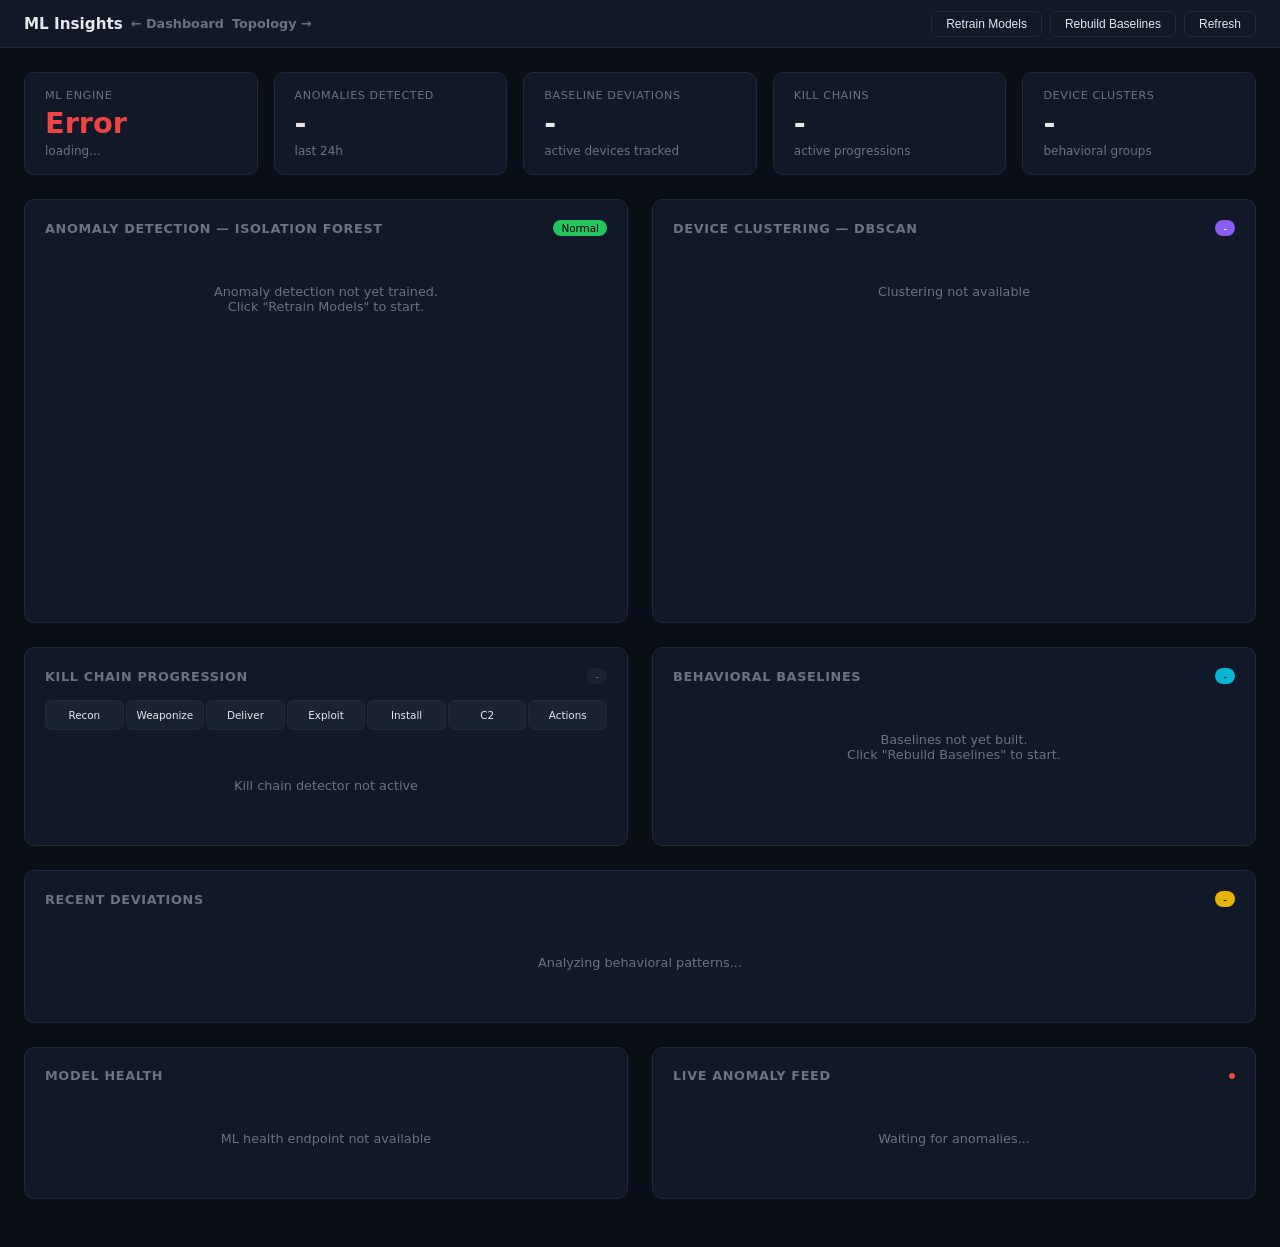
==== shallots/web/static/ml.html @ 07ea7e21 "Initial public release of Security Shallots" ====
<!DOCTYPE html>
<html lang="en">
<head>
  <meta charset="UTF-8" />
  <meta name="viewport" content="width=device-width, initial-scale=1.0" />
  <title>ML Insights — Security Shallots</title>
  <link rel="icon" href="data:image/svg+xml,<svg xmlns='http://www.w3.org/2000/svg' viewBox='0 0 100 100'><text y='.9em' font-size='90'>&#x1F9C5;</text></svg>" />
  <script src="https://d3js.org/d3.v7.min.js"></script>
  <style>
    * { margin: 0; padding: 0; box-sizing: border-box; }
    :root {
      --bg: #0a0e17;
      --bg-panel: #111827;
      --bg-card: #1a2332;
      --border: #1f2937;
      --text: #e5e7eb;
      --text-muted: #6b7280;
      --accent: #3b82f6;
      --sev-low: #22c55e;
      --sev-medium: #eab308;
      --sev-high: #f97316;
      --sev-critical: #ef4444;
      --purple: #8b5cf6;
      --cyan: #06b6d4;
      --pink: #ec4899;
    }
    body {
      background: var(--bg);
      color: var(--text);
      font-family: -apple-system, BlinkMacSystemFont, 'Segoe UI', system-ui, sans-serif;
      min-height: 100vh;
    }
    .topbar {
      position: sticky; top: 0; z-index: 100;
      height: 48px; background: var(--bg-panel);
      border-bottom: 1px solid var(--border);
      display: flex; align-items: center; padding: 0 1.5rem; gap: 1rem;
    }
    .topbar-title { font-size: 0.95rem; font-weight: 600; display: flex; align-items: center; gap: 0.5rem; }
    .topbar-title a { color: var(--text-muted); text-decoration: none; font-size: 0.8rem; }
    .topbar-title a:hover { color: var(--accent); }
    .topbar-actions { margin-left: auto; display: flex; gap: 0.5rem; }
    .btn {
      padding: 5px 14px; border-radius: 6px; border: 1px solid var(--border);
      background: var(--bg-panel); color: var(--text); font-size: 0.75rem;
      cursor: pointer; transition: all 0.15s;
    }
    .btn:hover { border-color: var(--accent); color: var(--accent); }
    .btn-primary { background: var(--accent); color: #fff; border-color: var(--accent); }
    .btn-primary:hover { opacity: 0.9; }
    .btn:disabled { opacity: 0.5; cursor: not-allowed; }

    .dashboard { padding: 1.5rem; max-width: 1600px; margin: 0 auto; }

    /* Status cards */
    .status-row {
      display: grid; grid-template-columns: repeat(auto-fit, minmax(200px, 1fr));
      gap: 1rem; margin-bottom: 1.5rem;
    }
    .status-card {
      background: var(--bg-panel); border: 1px solid var(--border);
      border-radius: 10px; padding: 1rem 1.25rem;
    }
    .status-card .sc-label { font-size: 0.7rem; color: var(--text-muted); text-transform: uppercase; letter-spacing: 0.05em; }
    .status-card .sc-value { font-size: 1.8rem; font-weight: 700; margin: 0.25rem 0; }
    .status-card .sc-sub { font-size: 0.75rem; color: var(--text-muted); }
    .sc-ok { color: var(--sev-low); }
    .sc-warn { color: var(--sev-medium); }
    .sc-crit { color: var(--sev-critical); }

    /* Panel grid */
    .panel-grid {
      display: grid; grid-template-columns: 1fr 1fr;
      gap: 1.5rem; margin-bottom: 1.5rem;
    }
    @media (max-width: 900px) { .panel-grid { grid-template-columns: 1fr; } }
    .panel-full { grid-column: 1 / -1; }

    .panel {
      background: var(--bg-panel); border: 1px solid var(--border);
      border-radius: 10px; padding: 1.25rem; overflow: hidden;
    }
    .panel-title {
      font-size: 0.8rem; font-weight: 600; text-transform: uppercase;
      letter-spacing: 0.05em; color: var(--text-muted); margin-bottom: 1rem;
      display: flex; align-items: center; justify-content: space-between;
    }
    .panel-title .pt-badge {
      font-size: 0.65rem; padding: 2px 8px; border-radius: 10px;
      font-weight: 500; text-transform: none; letter-spacing: normal;
    }

    /* Anomaly scatter plot */
    .scatter-container { width: 100%; height: 300px; position: relative; }
    .scatter-container svg { width: 100%; height: 100%; }

    /* Baseline table */
    .baseline-table { width: 100%; font-size: 0.78rem; border-collapse: collapse; }
    .baseline-table th {
      text-align: left; padding: 6px 8px; border-bottom: 1px solid var(--border);
      color: var(--text-muted); font-weight: 500; font-size: 0.7rem;
    }
    .baseline-table td { padding: 6px 8px; border-bottom: 1px solid rgba(255,255,255,0.04); }
    .baseline-table tr:hover td { background: rgba(59,130,246,0.05); }

    /* Kill chain */
    .kc-stages { display: flex; gap: 2px; margin-bottom: 1rem; }
    .kc-stage {
      flex: 1; text-align: center; padding: 8px 4px; border-radius: 6px;
      font-size: 0.65rem; font-weight: 500; background: var(--bg-card);
      border: 1px solid var(--border); transition: all 0.3s;
    }
    .kc-stage.active { background: var(--sev-critical); border-color: var(--sev-critical); color: #fff; }
    .kc-stage.partial { background: rgba(249,115,22,0.2); border-color: var(--sev-high); color: var(--sev-high); }
    .kc-chain {
      background: var(--bg-card); border: 1px solid var(--border);
      border-radius: 8px; padding: 0.75rem; margin-bottom: 0.75rem;
    }
    .kc-chain-header { display: flex; justify-content: space-between; align-items: center; margin-bottom: 0.4rem; }
    .kc-chain-entity { font-weight: 600; font-size: 0.85rem; }
    .kc-chain-score { font-size: 0.75rem; padding: 2px 8px; border-radius: 10px; }
    .kc-chain-stages { font-size: 0.75rem; color: var(--text-muted); }

    /* Cluster viz */
    .cluster-container { width: 100%; height: 350px; }
    .cluster-container svg { width: 100%; height: 100%; }

    /* Deviation list */
    .dev-item {
      padding: 0.5rem 0; border-bottom: 1px solid rgba(255,255,255,0.04);
      display: flex; align-items: center; gap: 0.75rem; font-size: 0.8rem;
    }
    .dev-icon { width: 28px; height: 28px; border-radius: 6px; display: flex; align-items: center; justify-content: center; font-size: 0.9rem; }
    .dev-new-ip .dev-icon { background: rgba(139,92,246,0.15); }
    .dev-new-port .dev-icon { background: rgba(6,182,212,0.15); }
    .dev-volume-spike .dev-icon { background: rgba(239,68,68,0.15); }
    .dev-new-category .dev-icon { background: rgba(234,179,8,0.15); }
    .dev-protocol-change .dev-icon { background: rgba(236,72,153,0.15); }
    .dev-details { flex: 1; }
    .dev-details .dev-title { font-weight: 500; }
    .dev-details .dev-sub { font-size: 0.72rem; color: var(--text-muted); }
    .dev-time { font-size: 0.7rem; color: var(--text-muted); white-space: nowrap; }

    /* Model health bars */
    .model-bar { margin-bottom: 0.75rem; }
    .model-bar-label { display: flex; justify-content: space-between; font-size: 0.75rem; margin-bottom: 4px; }
    .model-bar-track { height: 6px; background: var(--bg-card); border-radius: 3px; overflow: hidden; }
    .model-bar-fill { height: 100%; border-radius: 3px; transition: width 0.5s; }

    /* Live feed */
    .live-feed { max-height: 300px; overflow-y: auto; }
    .feed-item {
      padding: 0.4rem 0; border-bottom: 1px solid rgba(255,255,255,0.04);
      font-size: 0.75rem; display: flex; gap: 0.5rem; align-items: center;
    }
    .feed-dot { width: 6px; height: 6px; border-radius: 50%; flex-shrink: 0; }
    .feed-score { margin-left: auto; font-weight: 600; white-space: nowrap; }

    .loading { color: var(--text-muted); font-size: 0.8rem; padding: 2rem; text-align: center; }
    .empty-state { color: var(--text-muted); font-size: 0.8rem; text-align: center; padding: 2rem; }

    @keyframes pulse { 0%, 100% { opacity: 1; } 50% { opacity: 0.4; } }
    .pulse { animation: pulse 2s ease-in-out infinite; }
  </style>
</head>
<body>

<div class="topbar">
  <div class="topbar-title">
    <span>ML Insights</span>
    <a href="/">&#8592; Dashboard</a>
    <a href="/topology">Topology &#8594;</a>
  </div>
  <div class="topbar-actions">
    <button class="btn" id="btn-retrain" onclick="retrain()">Retrain Models</button>
    <button class="btn" id="btn-rebuild" onclick="rebuildBaselines()">Rebuild Baselines</button>
    <button class="btn" id="btn-refresh" onclick="loadAll()">Refresh</button>
  </div>
</div>

<div class="dashboard">
  <!-- Status cards -->
  <div class="status-row" id="status-cards">
    <div class="status-card">
      <div class="sc-label">ML Engine</div>
      <div class="sc-value" id="ml-status">-</div>
      <div class="sc-sub" id="ml-status-sub">loading...</div>
    </div>
    <div class="status-card">
      <div class="sc-label">Anomalies Detected</div>
      <div class="sc-value" id="anomaly-count">-</div>
      <div class="sc-sub" id="anomaly-sub">last 24h</div>
    </div>
    <div class="status-card">
      <div class="sc-label">Baseline Deviations</div>
      <div class="sc-value" id="deviation-count">-</div>
      <div class="sc-sub" id="deviation-sub">active devices tracked</div>
    </div>
    <div class="status-card">
      <div class="sc-label">Kill Chains</div>
      <div class="sc-value" id="kc-count">-</div>
      <div class="sc-sub" id="kc-sub">active progressions</div>
    </div>
    <div class="status-card">
      <div class="sc-label">Device Clusters</div>
      <div class="sc-value" id="cluster-count">-</div>
      <div class="sc-sub" id="cluster-sub">behavioral groups</div>
    </div>
  </div>

  <div class="panel-grid">
    <!-- Anomaly Scatter Plot -->
    <div class="panel">
      <div class="panel-title">
        <span>Anomaly Detection — Isolation Forest</span>
        <span class="pt-badge" id="anomaly-badge" style="background:var(--sev-low);color:#000">Normal</span>
      </div>
      <div class="scatter-container" id="scatter-plot">
        <div class="loading">Loading anomaly data...</div>
      </div>
    </div>

    <!-- Device Clusters -->
    <div class="panel">
      <div class="panel-title">
        <span>Device Clustering — DBSCAN</span>
        <span class="pt-badge" id="cluster-badge" style="background:var(--purple);color:#fff">-</span>
      </div>
      <div class="cluster-container" id="cluster-plot">
        <div class="loading">Loading cluster data...</div>
      </div>
    </div>

    <!-- Kill Chain Tracker -->
    <div class="panel">
      <div class="panel-title">
        <span>Kill Chain Progression</span>
        <span class="pt-badge" id="kc-badge" style="background:var(--bg-card);color:var(--text-muted)">-</span>
      </div>
      <div class="kc-stages" id="kc-stage-bar">
        <div class="kc-stage" data-stage="recon">Recon</div>
        <div class="kc-stage" data-stage="weaponize">Weaponize</div>
        <div class="kc-stage" data-stage="deliver">Deliver</div>
        <div class="kc-stage" data-stage="exploit">Exploit</div>
        <div class="kc-stage" data-stage="install">Install</div>
        <div class="kc-stage" data-stage="c2">C2</div>
        <div class="kc-stage" data-stage="actions">Actions</div>
      </div>
      <div id="kc-chains"><div class="empty-state">No active kill chains</div></div>
    </div>

    <!-- Behavioral Baselines -->
    <div class="panel">
      <div class="panel-title">
        <span>Behavioral Baselines</span>
        <span class="pt-badge" id="baseline-badge" style="background:var(--cyan);color:#000">-</span>
      </div>
      <div id="baselines-content"><div class="loading">Loading baselines...</div></div>
    </div>

    <!-- Baseline Deviations -->
    <div class="panel panel-full">
      <div class="panel-title">
        <span>Recent Deviations</span>
        <span class="pt-badge" id="dev-badge" style="background:var(--sev-medium);color:#000">-</span>
      </div>
      <div id="deviations-list"><div class="loading">Analyzing behavioral patterns...</div></div>
    </div>

    <!-- Model Health -->
    <div class="panel">
      <div class="panel-title"><span>Model Health</span></div>
      <div id="model-health"><div class="loading">Loading model status...</div></div>
    </div>

    <!-- Live Anomaly Feed -->
    <div class="panel">
      <div class="panel-title">
        <span>Live Anomaly Feed</span>
        <span class="pulse" style="display:inline-block;width:6px;height:6px;border-radius:50%;background:var(--sev-critical)"></span>
      </div>
      <div class="live-feed" id="live-feed"><div class="empty-state">Waiting for anomalies...</div></div>
    </div>
  </div>
</div>

<script>
const API = '';

function esc(s) {
  if (!s) return '';
  const d = document.createElement('div');
  d.textContent = String(s);
  return d.innerHTML;
}

function timeAgo(ts) {
  if (!ts) return '-';
  const d = new Date(ts);
  const s = Math.floor((Date.now() - d) / 1000);
  if (s < 60) return s + 's ago';
  if (s < 3600) return Math.floor(s/60) + 'm ago';
  if (s < 86400) return Math.floor(s/3600) + 'h ago';
  return Math.floor(s/86400) + 'd ago';
}

async function fetchJSON(url) {
  const res = await fetch(url);
  if (!res.ok) throw new Error(`HTTP ${res.status}`);
  return res.json();
}

// ── Status Cards ──────────────────────────────────────────────────────────

async function loadMLHealth() {
  try {
    const data = await fetchJSON('/api/ml/health');
    const el = document.getElementById('ml-status');
    const sub = document.getElementById('ml-status-sub');
    if (data.active) {
      el.textContent = 'Active';
      el.className = 'sc-value sc-ok';
      const models = data.models_loaded || 0;
      const alerts = data.training_alerts || 0;
      sub.textContent = `${models} model(s), trained on ${alerts} alerts`;
    } else {
      el.textContent = 'Offline';
      el.className = 'sc-value sc-warn';
      sub.textContent = data.reason || 'ML engine not available';
    }
  } catch {
    document.getElementById('ml-status').textContent = 'Error';
    document.getElementById('ml-status').className = 'sc-value sc-crit';
  }
}

async function loadAnomalies() {
  try {
    const data = await fetchJSON('/api/ml/anomalies');
    const anomalies = data.anomalies || [];
    document.getElementById('anomaly-count').textContent = anomalies.length;

    const critCount = anomalies.filter(a => a.anomaly_score > 0.8).length;
    const badge = document.getElementById('anomaly-badge');
    if (critCount > 5) { badge.textContent = 'Critical'; badge.style.background = 'var(--sev-critical)'; badge.style.color = '#fff'; }
    else if (anomalies.length > 10) { badge.textContent = 'Elevated'; badge.style.background = 'var(--sev-medium)'; badge.style.color = '#000'; }
    else { badge.textContent = 'Normal'; badge.style.background = 'var(--sev-low)'; badge.style.color = '#000'; }

    renderScatterPlot(anomalies);
    renderLiveFeed(anomalies.slice(0, 20));
  } catch {
    document.getElementById('scatter-plot').innerHTML = '<div class="empty-state">Anomaly detection not yet trained.<br>Click "Retrain Models" to start.</div>';
  }
}

async function loadBaselines() {
  try {
    const data = await fetchJSON('/api/baselines');
    const baselines = data.baselines || data || [];
    const list = Array.isArray(baselines) ? baselines : [];

    document.getElementById('deviation-count').textContent = list.length;
    document.getElementById('deviation-sub').textContent = 'devices profiled';
    document.getElementById('baseline-badge').textContent = list.length + ' devices';

    renderBaselines(list);
  } catch {
    document.getElementById('baselines-content').innerHTML = '<div class="empty-state">Baselines not yet built.<br>Click "Rebuild Baselines" to start.</div>';
  }
}

async function loadKillChains() {
  try {
    const data = await fetchJSON('/api/killchain/active');
    const chains = data.chains || data.active_chains || [];

    document.getElementById('kc-count').textContent = chains.length;
    document.getElementById('kc-sub').textContent = chains.length ? 'active progressions' : 'no active threats';

    const badge = document.getElementById('kc-badge');
    if (chains.some(c => c.stage_count >= 4)) { badge.textContent = 'CRITICAL'; badge.style.background = 'var(--sev-critical)'; badge.style.color = '#fff'; }
    else if (chains.length) { badge.textContent = chains.length + ' active'; badge.style.background = 'var(--sev-medium)'; badge.style.color = '#000'; }
    else { badge.textContent = 'Clear'; badge.style.background = 'var(--sev-low)'; badge.style.color = '#000'; }

    renderKillChains(chains);
  } catch {
    document.getElementById('kc-chains').innerHTML = '<div class="empty-state">Kill chain detector not active</div>';
  }
}

async function loadClusters() {
  try {
    const data = await fetchJSON('/api/graph/communities');
    const communities = data.communities || [];
    document.getElementById('cluster-count').textContent = communities.length;
    document.getElementById('cluster-sub').textContent = 'behavioral groups';
    document.getElementById('cluster-badge').textContent = communities.length + ' clusters';
    renderClusters(communities);
  } catch {
    document.getElementById('cluster-plot').innerHTML = '<div class="empty-state">Clustering not available</div>';
  }
}

// ── Scatter Plot ──────────────────────────────────────────────────────────

function renderScatterPlot(anomalies) {
  const container = document.getElementById('scatter-plot');
  container.innerHTML = '';
  if (!anomalies.length) { container.innerHTML = '<div class="empty-state">No anomalies scored yet</div>'; return; }

  const w = container.clientWidth;
  const h = 300;
  const margin = { top: 20, right: 30, bottom: 40, left: 50 };

  const svg = d3.select(container).append('svg').attr('width', w).attr('height', h);

  // Parse timestamps
  anomalies.forEach(a => { a._time = new Date(a.created_at || a.timestamp || Date.now()); });

  const xScale = d3.scaleTime()
    .domain(d3.extent(anomalies, d => d._time))
    .range([margin.left, w - margin.right]);

  const yScale = d3.scaleLinear()
    .domain([0, 1])
    .range([h - margin.bottom, margin.top]);

  // Grid lines
  svg.append('g')
    .attr('transform', `translate(0,${h - margin.bottom})`)
    .call(d3.axisBottom(xScale).ticks(6).tickFormat(d3.timeFormat('%H:%M')))
    .selectAll('text').attr('fill', 'var(--text-muted)').attr('font-size', '10px');

  svg.append('g')
    .attr('transform', `translate(${margin.left},0)`)
    .call(d3.axisLeft(yScale).ticks(5).tickFormat(d => d.toFixed(1)))
    .selectAll('text').attr('fill', 'var(--text-muted)').attr('font-size', '10px');

  // Threshold line at 0.5
  svg.append('line')
    .attr('x1', margin.left).attr('x2', w - margin.right)
    .attr('y1', yScale(0.5)).attr('y2', yScale(0.5))
    .attr('stroke', 'var(--sev-medium)').attr('stroke-dasharray', '4 4').attr('stroke-opacity', 0.5);

  // Labels
  svg.append('text').attr('x', w - margin.right - 5).attr('y', yScale(0.5) - 5)
    .attr('fill', 'var(--sev-medium)').attr('font-size', '9px').attr('text-anchor', 'end')
    .text('Anomaly Threshold');

  // Points
  svg.selectAll('circle').data(anomalies).join('circle')
    .attr('cx', d => xScale(d._time))
    .attr('cy', d => yScale(d.anomaly_score || 0))
    .attr('r', d => (d.is_anomaly ? 5 : 3))
    .attr('fill', d => {
      const s = d.anomaly_score || 0;
      if (s > 0.8) return 'var(--sev-critical)';
      if (s > 0.5) return 'var(--sev-high)';
      if (s > 0.3) return 'var(--sev-medium)';
      return 'var(--sev-low)';
    })
    .attr('fill-opacity', d => d.is_anomaly ? 0.9 : 0.4)
    .attr('stroke', d => d.is_anomaly ? '#fff' : 'none')
    .attr('stroke-width', 1)
    .style('cursor', 'pointer')
    .append('title').text(d => `Alert: ${d.alert_id || '?'}\nScore: ${(d.anomaly_score||0).toFixed(3)}\nModel: ${d.model || '?'}`);

  // Y-axis label
  svg.append('text')
    .attr('transform', `rotate(-90)`)
    .attr('x', -(h/2)).attr('y', 15)
    .attr('fill', 'var(--text-muted)').attr('font-size', '10px').attr('text-anchor', 'middle')
    .text('Anomaly Score');
}

// ── Cluster Visualization ─────────────────────────────────────────────────

function renderClusters(communities) {
  const container = document.getElementById('cluster-plot');
  container.innerHTML = '';
  if (!communities.length) { container.innerHTML = '<div class="empty-state">No clusters detected yet</div>'; return; }

  const w = container.clientWidth;
  const h = 350;
  const colors = ['var(--accent)', 'var(--purple)', 'var(--cyan)', 'var(--pink)',
                  'var(--sev-low)', 'var(--sev-medium)', 'var(--sev-high)', '#818cf8', '#34d399', '#fbbf24'];

  // Build nodes and links
  const nodes = [];
  const links = [];
  communities.forEach((members, ci) => {
    members.forEach(m => {
      nodes.push({ id: m, cluster: ci, isIP: /^\d+\.\d+\.\d+\.\d+$/.test(m) });
    });
    // Link first member to all others in the cluster
    for (let i = 1; i < members.length; i++) {
      links.push({ source: members[0], target: members[i] });
    }
  });

  const svg = d3.select(container).append('svg').attr('width', w).attr('height', h);

  const sim = d3.forceSimulation(nodes)
    .force('link', d3.forceLink(links).id(d => d.id).distance(30).strength(0.5))
    .force('charge', d3.forceManyBody().strength(-50))
    .force('center', d3.forceCenter(w/2, h/2))
    .force('collision', d3.forceCollide(12));

  const link = svg.selectAll('line').data(links).join('line')
    .attr('stroke', 'var(--border)').attr('stroke-width', 1);

  const node = svg.selectAll('circle').data(nodes).join('circle')
    .attr('r', d => d.isIP ? 6 : 4)
    .attr('fill', d => colors[d.cluster % colors.length])
    .attr('fill-opacity', 0.8)
    .attr('stroke', '#000').attr('stroke-width', 0.5)
    .call(d3.drag()
      .on('start', (e,d) => { if (!e.active) sim.alphaTarget(0.1).restart(); d.fx=d.x; d.fy=d.y; })
      .on('drag', (e,d) => { d.fx=e.x; d.fy=e.y; })
      .on('end', (e,d) => { if (!e.active) sim.alphaTarget(0); d.fx=null; d.fy=null; })
    );

  node.append('title').text(d => `${d.id} (Cluster ${d.cluster})`);

  // Labels for IPs only
  const label = svg.selectAll('text').data(nodes.filter(n => n.isIP)).join('text')
    .text(d => d.id)
    .attr('font-size', '8px').attr('fill', 'var(--text-muted)')
    .attr('text-anchor', 'middle').attr('dy', -10)
    .attr('pointer-events', 'none');

  sim.on('tick', () => {
    link.attr('x1', d=>d.source.x).attr('y1', d=>d.source.y)
        .attr('x2', d=>d.target.x).attr('y2', d=>d.target.y);
    node.attr('cx', d=>d.x).attr('cy', d=>d.y);
    label.attr('x', d=>d.x).attr('y', d=>d.y);
  });

  // Legend
  const legend = svg.append('g').attr('transform', `translate(10, ${h-20})`);
  communities.slice(0, 5).forEach((c, i) => {
    legend.append('circle').attr('cx', i*100).attr('cy', 0).attr('r', 4)
      .attr('fill', colors[i % colors.length]);
    legend.append('text').attr('x', i*100+8).attr('y', 4)
      .text(`Cluster ${i} (${c.length})`).attr('fill', 'var(--text-muted)').attr('font-size', '9px');
  });
}

// ── Kill Chain Rendering ──────────────────────────────────────────────────

function renderKillChains(chains) {
  const container = document.getElementById('kc-chains');
  if (!chains.length) { container.innerHTML = '<div class="empty-state">No active kill chains detected</div>'; return; }

  // Light up global stage bar
  const allStages = new Set();
  chains.forEach(c => {
    Object.keys(c.stages_hit || {}).forEach(s => allStages.add(s));
  });
  document.querySelectorAll('#kc-stage-bar .kc-stage').forEach(el => {
    const stage = el.dataset.stage;
    if (allStages.has(stage)) el.classList.add('active');
    else el.classList.remove('active');
  });

  container.innerHTML = chains.map(c => {
    const stages = Object.keys(c.stages_hit || {});
    const severity = c.stage_count >= 5 ? 'critical' : c.stage_count >= 3 ? 'high' : 'medium';
    const sevColor = severity === 'critical' ? 'var(--sev-critical)' : severity === 'high' ? 'var(--sev-high)' : 'var(--sev-medium)';

    return `<div class="kc-chain">
      <div class="kc-chain-header">
        <span class="kc-chain-entity" style="color:${sevColor}">${esc(c.entity)}</span>
        <span class="kc-chain-score" style="background:${sevColor}22;color:${sevColor}">${c.stage_count} stages — ${severity.toUpperCase()}</span>
      </div>
      <div class="kc-chain-stages">Stages: ${stages.map(s => `<strong>${s}</strong>`).join(' &#8594; ')}</div>
      <div style="font-size:0.7rem;color:var(--text-muted);margin-top:0.3rem">First seen: ${timeAgo(c.first_seen)} | Last activity: ${timeAgo(c.last_seen)}</div>
    </div>`;
  }).join('');
}

// ── Baselines ─────────────────────────────────────────────────────────────

function renderBaselines(baselines) {
  const container = document.getElementById('baselines-content');
  if (!baselines.length) { container.innerHTML = '<div class="empty-state">No device baselines yet.<br>They build automatically from alert patterns.</div>'; return; }

  let html = `<table class="baseline-table">
    <thead><tr><th>Device IP</th><th>Asset</th><th>Alerts</th><th>Unique Dsts</th><th>Ports</th><th>Categories</th><th>Updated</th></tr></thead><tbody>`;

  baselines.slice(0, 20).forEach(b => {
    const profile = typeof b.profile_json === 'string' ? JSON.parse(b.profile_json || '{}') : (b.profile_json || {});
    const dstCount = (profile.dst_ips || []).length;
    const portCount = (profile.dst_ports || []).length;
    const catCount = (profile.categories || []).length;
    const totalAlerts = profile.alert_count || 0;
    html += `<tr>
      <td style="font-weight:500;color:var(--accent)">${esc(b.ip)}</td>
      <td>${esc(b.asset_name || '-')}</td>
      <td>${totalAlerts}</td>
      <td>${dstCount}</td>
      <td>${portCount}</td>
      <td>${catCount}</td>
      <td style="color:var(--text-muted)">${timeAgo(b.baseline_updated || b.updated_at)}</td>
    </tr>`;
  });

  html += `</tbody></table>`;
  container.innerHTML = html;
}

// ── Model Health ──────────────────────────────────────────────────────────

async function loadModelHealth() {
  try {
    const data = await fetchJSON('/api/ml/health');
    const container = document.getElementById('model-health');

    let html = '';

    // Isolation Forest
    const ifo = data.isolation_forest || {};
    html += renderModelBar('Isolation Forest', ifo.trained ? 'Trained' : 'Not trained',
      ifo.trained ? 100 : 0, ifo.trained ? 'var(--sev-low)' : 'var(--border)',
      ifo.training_alerts ? `${ifo.training_alerts} training samples` : 'No training data');

    // DBSCAN
    const dbscan = data.dbscan || {};
    html += renderModelBar('DBSCAN Clustering', dbscan.trained ? 'Trained' : 'Not trained',
      dbscan.trained ? 100 : 0, dbscan.trained ? 'var(--purple)' : 'var(--border)',
      dbscan.n_clusters ? `${dbscan.n_clusters} clusters found` : 'No clusters');

    // Volume detector
    html += renderModelBar('Volume Anomaly', 'Active', 100, 'var(--cyan)',
      'Heuristic — no training required');

    // Overall
    const modelsUp = (ifo.trained ? 1 : 0) + (dbscan.trained ? 1 : 0) + 1;
    html += `<div style="margin-top:0.75rem;font-size:0.75rem;color:var(--text-muted)">
      ${modelsUp}/3 models active | Last trained: ${timeAgo(data.last_trained || ifo.trained_at)}
      ${data.sklearn_available === false ? '<br><span style="color:var(--sev-medium)">scikit-learn not installed — using heuristics only</span>' : ''}
    </div>`;

    container.innerHTML = html;
  } catch {
    document.getElementById('model-health').innerHTML = '<div class="empty-state">ML health endpoint not available</div>';
  }
}

function renderModelBar(name, status, pct, color, detail) {
  return `<div class="model-bar">
    <div class="model-bar-label"><span>${name}</span><span style="color:${color}">${status}</span></div>
    <div class="model-bar-track"><div class="model-bar-fill" style="width:${pct}%;background:${color}"></div></div>
    <div style="font-size:0.68rem;color:var(--text-muted);margin-top:2px">${detail}</div>
  </div>`;
}

// ── Live Feed ─────────────────────────────────────────────────────────────

function renderLiveFeed(anomalies) {
  const container = document.getElementById('live-feed');
  if (!anomalies.length) { container.innerHTML = '<div class="empty-state">No anomalies in current window</div>'; return; }

  container.innerHTML = anomalies.map(a => {
    const score = a.anomaly_score || 0;
    const color = score > 0.8 ? 'var(--sev-critical)' : score > 0.5 ? 'var(--sev-high)' : score > 0.3 ? 'var(--sev-medium)' : 'var(--sev-low)';
    return `<div class="feed-item">
      <div class="feed-dot" style="background:${color}"></div>
      <span style="color:var(--text-muted)">${timeAgo(a.created_at || a.timestamp)}</span>
      <span>${esc(a.alert_id || '?').slice(0, 8)}...</span>
      <span style="color:var(--text-muted)">${esc(a.model || 'unknown')}</span>
      <span class="feed-score" style="color:${color}">${score.toFixed(3)}</span>
    </div>`;
  }).join('');
}

// ── Actions ───────────────────────────────────────────────────────────────

async function retrain() {
  const btn = document.getElementById('btn-retrain');
  btn.disabled = true;
  btn.textContent = 'Training...';
  try {
    const res = await fetch('/api/ml/retrain', { method: 'POST' });
    const data = await res.json();
    alert(data.ok ? 'Models retrained successfully!' : `Training failed: ${data.error || 'unknown'}`);
  } catch (e) {
    alert('Retrain request failed: ' + e.message);
  }
  btn.disabled = false;
  btn.textContent = 'Retrain Models';
  loadAll();
}

async function rebuildBaselines() {
  const btn = document.getElementById('btn-rebuild');
  btn.disabled = true;
  btn.textContent = 'Building...';
  try {
    const res = await fetch('/api/baselines/rebuild', { method: 'POST' });
    const data = await res.json();
    alert(data.ok ? 'Baselines rebuilt!' : `Rebuild failed: ${data.error || 'unknown'}`);
  } catch (e) {
    alert('Rebuild failed: ' + e.message);
  }
  btn.disabled = false;
  btn.textContent = 'Rebuild Baselines';
  loadAll();
}

// ── WebSocket ─────────────────────────────────────────────────────────────

function connectWS() {
  const proto = location.protocol === 'https:' ? 'wss:' : 'ws:';
  const ws = new WebSocket(`${proto}//${location.host}/ws/alerts`);

  ws.onmessage = event => {
    try {
      const msg = JSON.parse(event.data);
      if (msg.type === 'alert' && msg.data) {
        // Add to live feed at top
        const feed = document.getElementById('live-feed');
        const a = msg.data;
        const item = document.createElement('div');
        item.className = 'feed-item';
        item.style.background = 'rgba(59,130,246,0.1)';
        item.innerHTML = `
          <div class="feed-dot" style="background:var(--accent)"></div>
          <span style="color:var(--text-muted)">just now</span>
          <span>${esc((a.id||'').slice(0,8))}...</span>
          <span style="color:var(--text-muted)">${esc(a.source || 'live')}</span>
          <span class="feed-score" style="color:var(--accent)">new</span>
        `;
        if (feed.querySelector('.empty-state')) feed.innerHTML = '';
        feed.prepend(item);
        setTimeout(() => { item.style.background = ''; }, 2000);

        // Cap feed
        while (feed.children.length > 30) feed.removeChild(feed.lastChild);
      }
    } catch {}
  };

  ws.onclose = () => setTimeout(connectWS, 5000);
  ws.onerror = () => ws.close();
}

// ── Init ──────────────────────────────────────────────────────────────────

async function loadAll() {
  await Promise.allSettled([
    loadMLHealth(),
    loadAnomalies(),
    loadBaselines(),
    loadKillChains(),
    loadClusters(),
    loadModelHealth(),
  ]);
}

loadAll();
connectWS();
setInterval(loadAll, 60000);
</script>
</body>
</html>
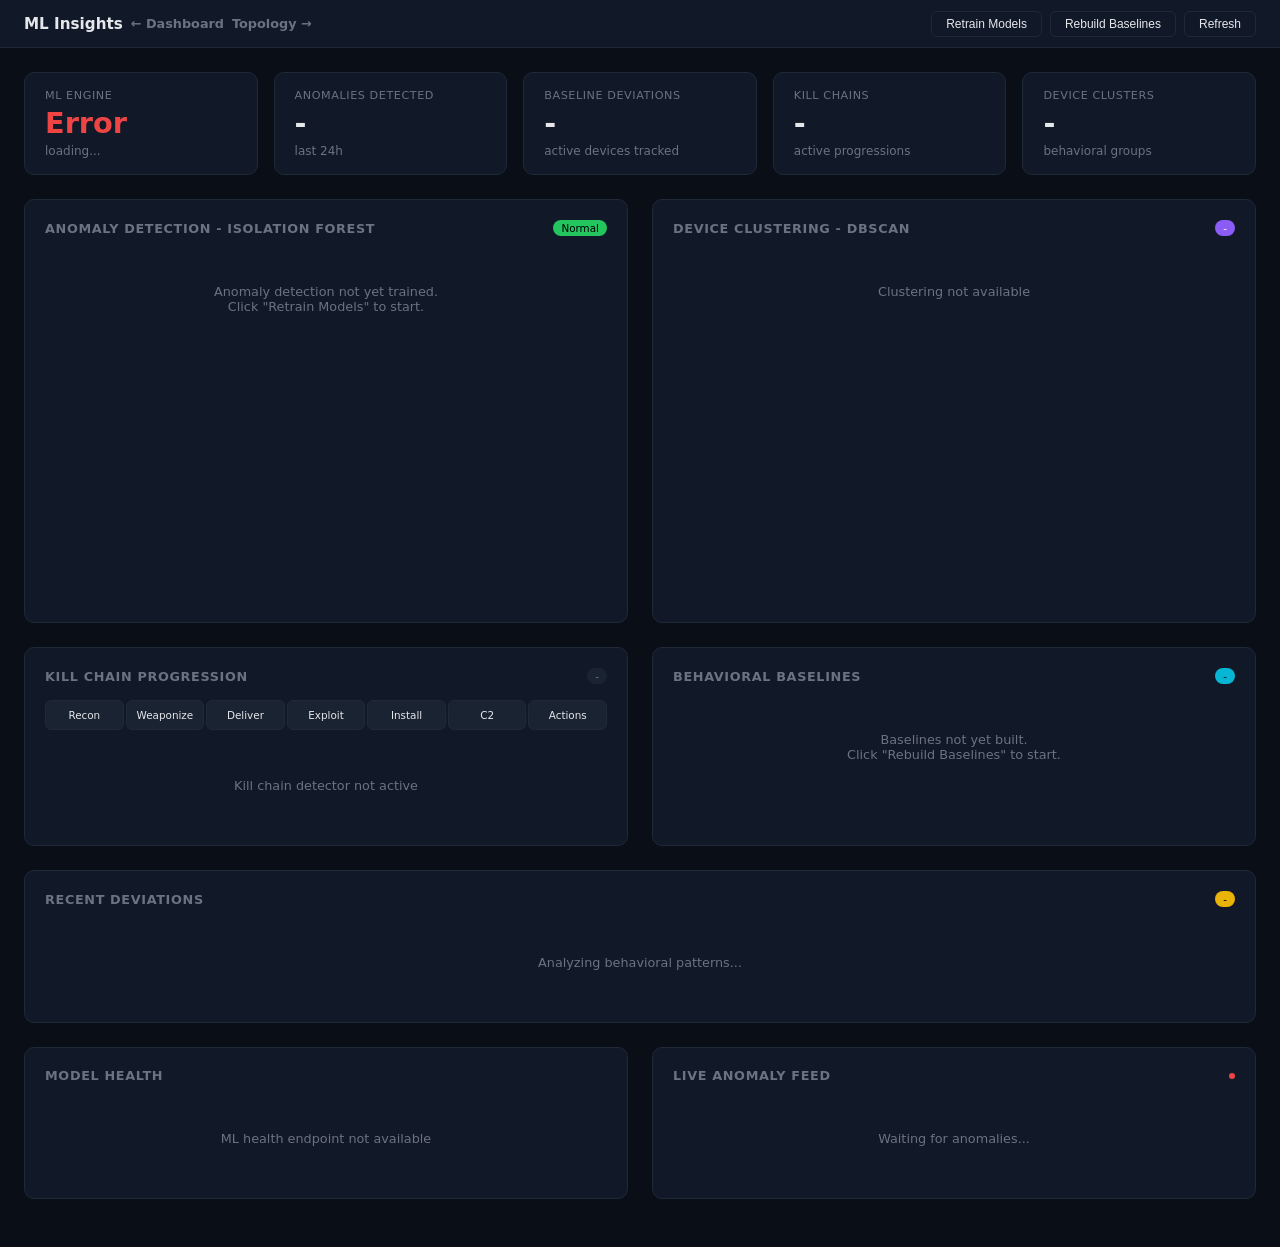
==== commit 9b244c37: "Docs: remove em/en dashes, fix dashboard-access guide for localhost-default bind" ====
--- a/shallots/web/static/ml.html
+++ b/shallots/web/static/ml.html
@@ -3,7 +3,7 @@
 <head>
   <meta charset="UTF-8" />
   <meta name="viewport" content="width=device-width, initial-scale=1.0" />
-  <title>ML Insights — Security Shallots</title>
+  <title>ML Insights - Security Shallots</title>
   <link rel="icon" href="data:image/svg+xml,<svg xmlns='http://www.w3.org/2000/svg' viewBox='0 0 100 100'><text y='.9em' font-size='90'>&#x1F9C5;</text></svg>" />
   <script src="https://d3js.org/d3.v7.min.js"></script>
   <style>
@@ -212,7 +212,7 @@
     <!-- Anomaly Scatter Plot -->
     <div class="panel">
       <div class="panel-title">
-        <span>Anomaly Detection — Isolation Forest</span>
+        <span>Anomaly Detection - Isolation Forest</span>
         <span class="pt-badge" id="anomaly-badge" style="background:var(--sev-low);color:#000">Normal</span>
       </div>
       <div class="scatter-container" id="scatter-plot">
@@ -223,7 +223,7 @@
     <!-- Device Clusters -->
     <div class="panel">
       <div class="panel-title">
-        <span>Device Clustering — DBSCAN</span>
+        <span>Device Clustering - DBSCAN</span>
         <span class="pt-badge" id="cluster-badge" style="background:var(--purple);color:#fff">-</span>
       </div>
       <div class="cluster-container" id="cluster-plot">
@@ -571,7 +571,7 @@
     return `<div class="kc-chain">
       <div class="kc-chain-header">
         <span class="kc-chain-entity" style="color:${sevColor}">${esc(c.entity)}</span>
-        <span class="kc-chain-score" style="background:${sevColor}22;color:${sevColor}">${c.stage_count} stages — ${severity.toUpperCase()}</span>
+        <span class="kc-chain-score" style="background:${sevColor}22;color:${sevColor}">${c.stage_count} stages - ${severity.toUpperCase()}</span>
       </div>
       <div class="kc-chain-stages">Stages: ${stages.map(s => `<strong>${s}</strong>`).join(' &#8594; ')}</div>
       <div style="font-size:0.7rem;color:var(--text-muted);margin-top:0.3rem">First seen: ${timeAgo(c.first_seen)} | Last activity: ${timeAgo(c.last_seen)}</div>
@@ -632,13 +632,13 @@
 
     // Volume detector
     html += renderModelBar('Volume Anomaly', 'Active', 100, 'var(--cyan)',
-      'Heuristic — no training required');
+      'Heuristic - no training required');
 
     // Overall
     const modelsUp = (ifo.trained ? 1 : 0) + (dbscan.trained ? 1 : 0) + 1;
     html += `<div style="margin-top:0.75rem;font-size:0.75rem;color:var(--text-muted)">
       ${modelsUp}/3 models active | Last trained: ${timeAgo(data.last_trained || ifo.trained_at)}
-      ${data.sklearn_available === false ? '<br><span style="color:var(--sev-medium)">scikit-learn not installed — using heuristics only</span>' : ''}
+      ${data.sklearn_available === false ? '<br><span style="color:var(--sev-medium)">scikit-learn not installed - using heuristics only</span>' : ''}
     </div>`;
 
     container.innerHTML = html;
